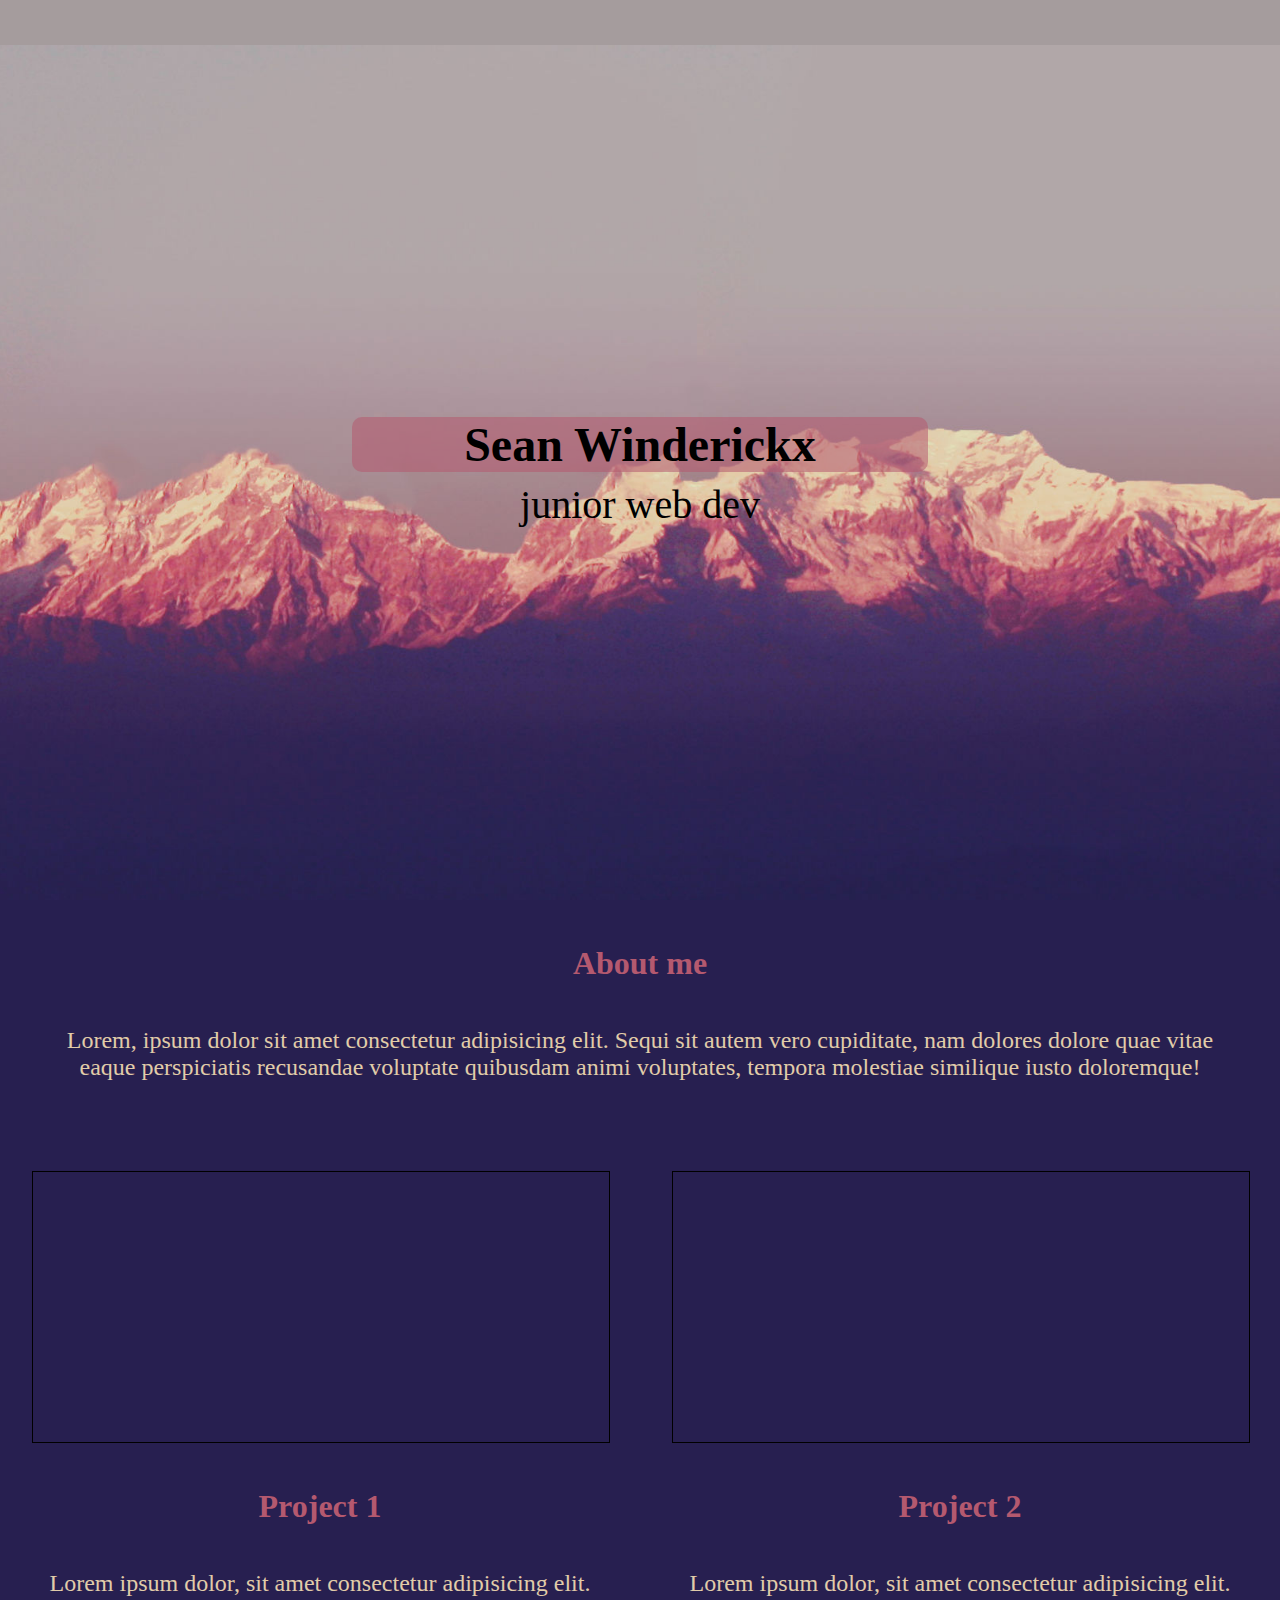
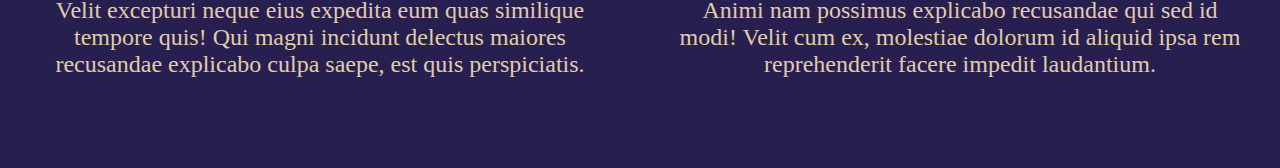
==== index.html @ d5fc6a66 "A new design" ====
<!doctype html>
<html>

<head>
    <title>Portfolio</title>
    <meta name="viewport" content="width=device-width,initial-scale=1">
    <link rel="stylesheet" href="resources/style.css">
</head>

<body>

    <div id="header">
    </div>
    <div id="lander">
        <h2>Sean Winderickx</h2>
        <p>junior web dev</p>
    </div>
    <div id="about">
        <h2>About me</h2>
        <p>Lorem, ipsum dolor sit amet consectetur adipisicing elit. Sequi sit autem vero cupiditate, nam dolores dolore
            quae vitae eaque perspiciatis recusandae voluptate quibusdam animi voluptates, tempora molestiae similique
            iusto doloremque!</p>
    </div>
    <div id="projects">
        <div class="project-container ">
            <div class="square"></div>
            <h2>Project 1</h2>
            <p> Lorem ipsum dolor, sit amet consectetur adipisicing elit. Velit excepturi neque eius expedita eum quas
                similique tempore quis! Qui magni incidunt delectus maiores recusandae explicabo culpa saepe, est quis
                perspiciatis.</p>
        </div>
        <div class="project-container ">
            <div class="square "></div>
            <h2>Project 2</h2>
            <p>Lorem ipsum dolor, sit amet consectetur adipisicing elit. Animi nam possimus explicabo recusandae qui sed
                id modi! Velit cum ex, molestiae dolorum id aliquid ipsa rem reprehenderit facere impedit laudantium.
            </p>
        </div>
    </div>
    <div id="footer">
    </div>
</body>

</html>
---- resources/style.css ----
* {
    padding: 0;
    margin: 0;
}


/* Header */
#header {
    height: 5vh;
    width: 100vw;
    background: rgb(165, 156, 157);
}

/* Lander */
#lander {
    height: 95vh;
    width: 100vw;
    background-image: url(./lander.jpg);
    background-size: cover;
    background-position: center;
    background-repeat: no-repeat;
    display: flex;
    flex-direction: column;
    justify-content: center;
}

#lander h2 {
    width: 45vw;
    margin: 0 auto;
    text-align: center;
    font-size: 2em;
    background-color: rgba(180, 89, 112, 0.548);
    border-radius: 10px;
}

#lander p {
    padding-top: 1vh;
    text-align: center;
    font-size: 1.8em;
    color: black;
}

/* About */
#about {
    background: #271F50;
    height: auto;
    width: 100vw;
    padding-top: 5vh;
    padding-bottom: 5vh;
    display: flex;
    flex-direction: column;
    justify-content: center;
}

#about h2 {
    font-size: 2em;
    text-align: center;
    margin-bottom: 5vh;
    color: #B4596F;
}

#about p {
    font-size: 1.5em;
    text-align: center;
    margin: auto 5vw;
    color: #E1CCA9;
}

/* Project */
#projects {
    background: #271F50;
    height: auto;
    width: 100vw;
    padding-top: 5vh;
    display: flex;
    flex-direction: column;
}

.project-container {
    width: 90%;
    margin: 0 auto;
}

.square {
    width: 100%;
    height: 30vh;
    border: 1px solid black;
    margin-bottom: 5vh;
}

.project-container h2 {
    margin: 0 auto;
    text-align: center;
    font-size: 2em;
    margin-bottom: 5vh;
    color: #B4596F;
}

.project-container p {
    text-align: center;
    font-size: 1.5em;
    color: #E1CCA9;
    padding-bottom: 5vh;
}

/* Footer */
#footer {
    background: #271F50;
    height: 5vh;
    width: 100vw;
}

/* CV SPECIFIC*/
.skills-container {
    width: 100%;
    background: #271F50;
}

.skills-container h2 {
    margin: 0 auto;
    color: #B4596F;
    text-align: center;
    font-size: 2em;
    margin-bottom: 2vh;
}

.skills-container li {
    text-align: center;
    font-size: 1.5em;
    color: #E1CCA9;
    padding-bottom: 1vh;
    list-style: none;
}

/* MEDIA QUERIES */

/* Medium devices (tablets, 768px and up) */
@media only screen and (min-width: 768px) {
    #lander h2 {
        font-size: 3em;
    }

    #lander p {
        font-size: 2.5em;
    }

    #projects {
        display: flex;
        flex-direction: row;
    }

    .project-container {
        width: 45%;
        margin: 0 auto;
    }
}

/* Large devices (desktops, 992px and up) */
@media (min-width: 992px) {
    #lander h2 {
        font-size: 3em;
    }

    #lander p {
        font-size: 2.5em;
    }

    #about h2 {
        font-size: ;

    }

    #about p {
        font-size: ;

    }

    .project-container h2 {
        font-size: ;

    }

    .project-container p {
        font-size: ;
    }
}

/* 720p */
@media (min-width: 1280px) {
    #lander h2 {
        font-size: ;
    }

    #lander p {
        font-size: ;
    }

    #about h2 {
        font-size: ;

    }

    #about p {
        font-size: ;

    }

    .project-container h2 {
        font-size: ;

    }

    .project-container p {
        font-size: ;
    }
}

/* 1080p */
@media (min-width: 1920) {
    #lander h2 {
        font-size: ;
    }

    #lander p {
        font-size: ;
    }

    #about h2 {
        font-size: ;

    }

    #about p {
        font-size: ;

    }

    .project-container h2 {
        font-size: ;

    }

    .project-container p {
        font-size: ;
    }
}

/* 1440p */
@media (min-width: 2560) {
    #lander h2 {
        font-size: ;
    }

    #lander p {
        font-size: ;
    }

    #about h2 {
        font-size: ;

    }

    #about p {
        font-size: ;

    }

    .project-container h2 {
        font-size: ;

    }

    .project-container p {
        font-size: ;
    }
}
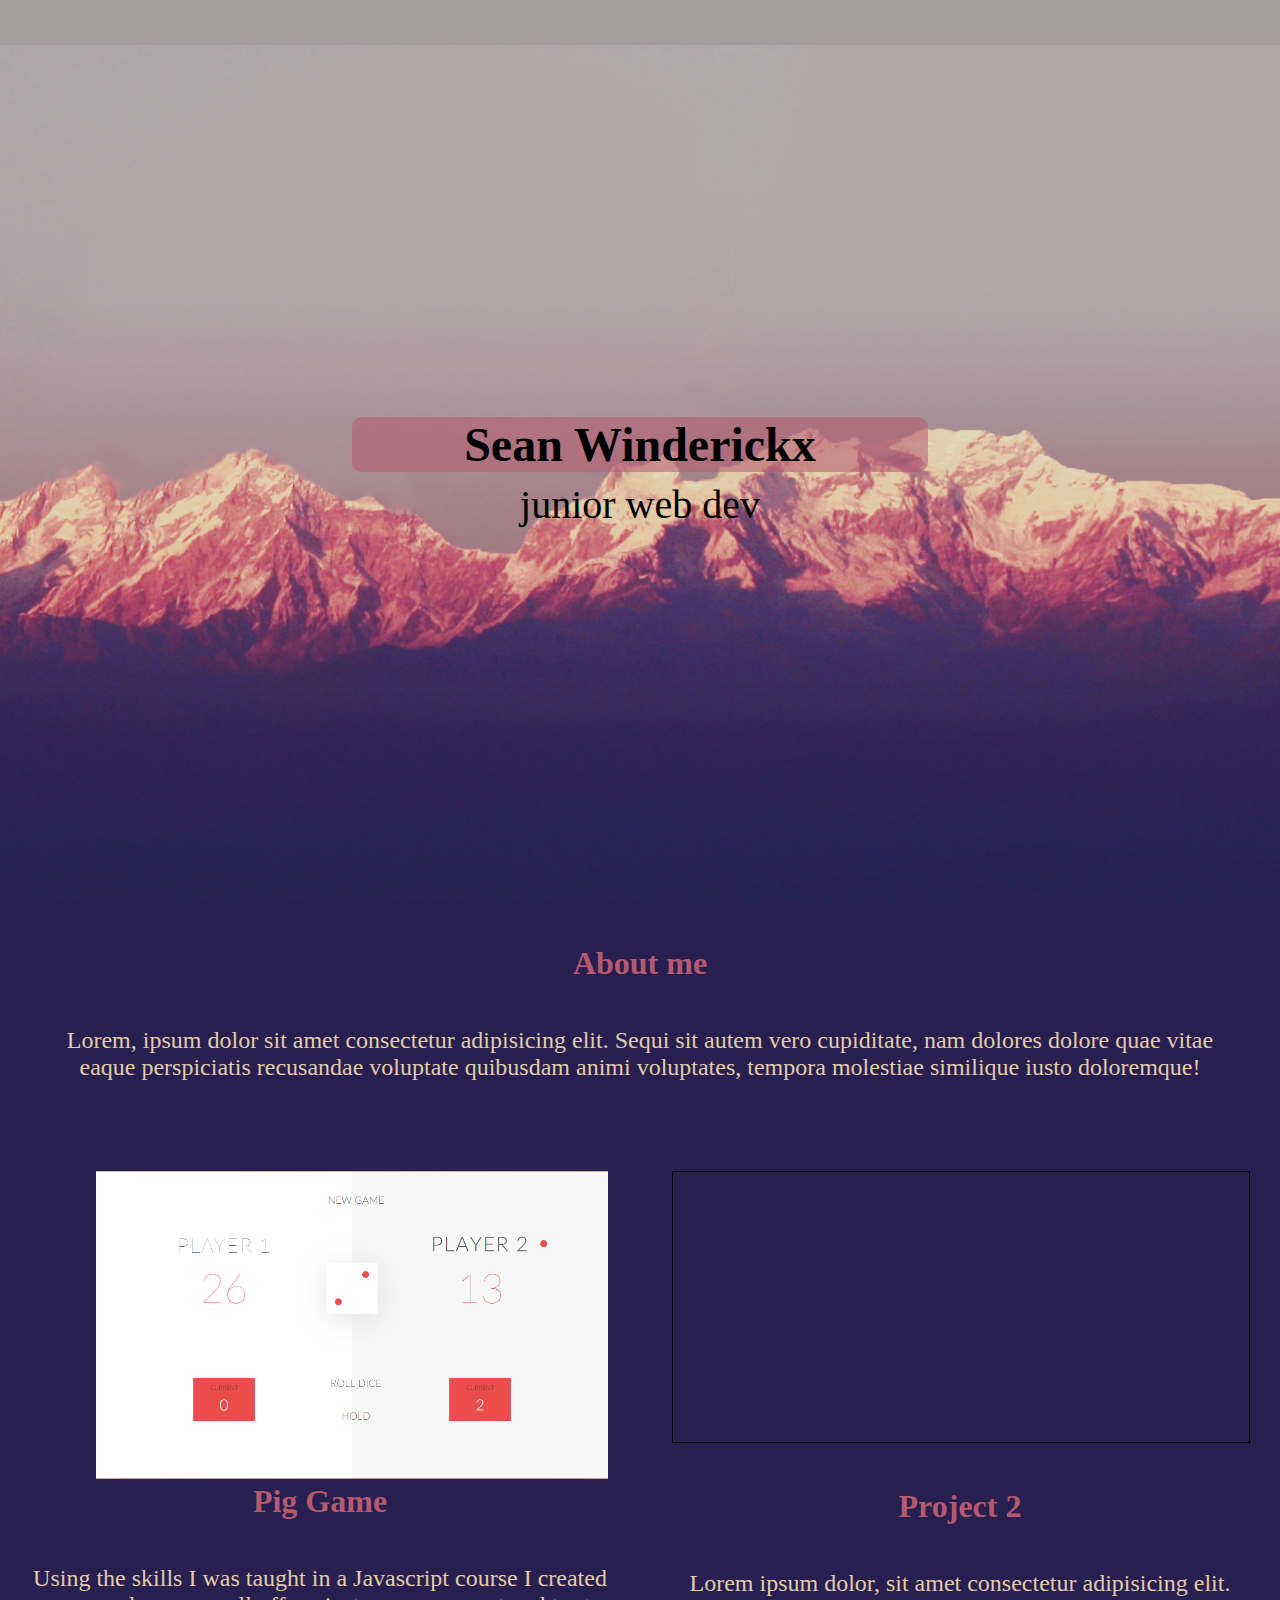
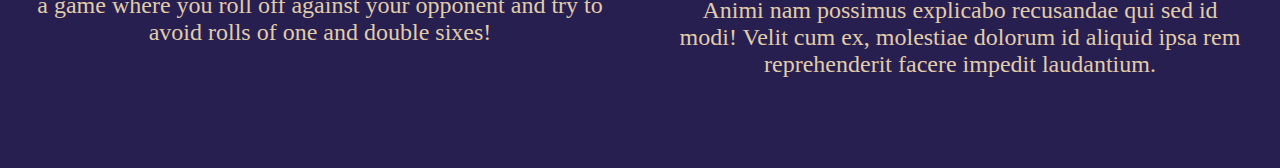
==== commit 8d5bb88e: "Final edits" ====
--- a/index.html
+++ b/index.html
@@ -23,11 +23,11 @@
     </div>
     <div id="projects">
         <div class="project-container ">
-            <div class="square"></div>
-            <h2>Project 1</h2>
-            <p> Lorem ipsum dolor, sit amet consectetur adipisicing elit. Velit excepturi neque eius expedita eum quas
-                similique tempore quis! Qui magni incidunt delectus maiores recusandae explicabo culpa saepe, est quis
-                perspiciatis.</p>
+            <a href="https://seanwinderickx.github.io/pig_dice/" target="_blank"><img src="resources/pig_game.png"
+                    alt="Pig Game"></a>
+            <h2>Pig Game</h2>
+            <p>Using the skills I was taught in a Javascript course I created a game where you roll off against your
+                opponent and try to avoid rolls of one and double sixes!</p>
         </div>
         <div class="project-container ">
             <div class="square "></div>
--- a/resources/style.css
+++ b/resources/style.css
@@ -88,8 +88,13 @@
     margin-bottom: 5vh;
 }
 
+.project-container img {
+    width: 80vw;
+    height: auto;
+    margin: auto 5vw;
+}
+
 .project-container h2 {
-    margin: 0 auto;
     text-align: center;
     font-size: 2em;
     margin-bottom: 5vh;
@@ -112,7 +117,7 @@
 
 /* CV SPECIFIC*/
 .skills-container {
-    width: 100%;
+    width: 100vw;
     background: #271F50;
 }
 
@@ -153,6 +158,10 @@
         width: 45%;
         margin: 0 auto;
     }
+
+    .project-container img {
+        width: 40vw;
+    }
 }
 
 /* Large devices (desktops, 992px and up) */
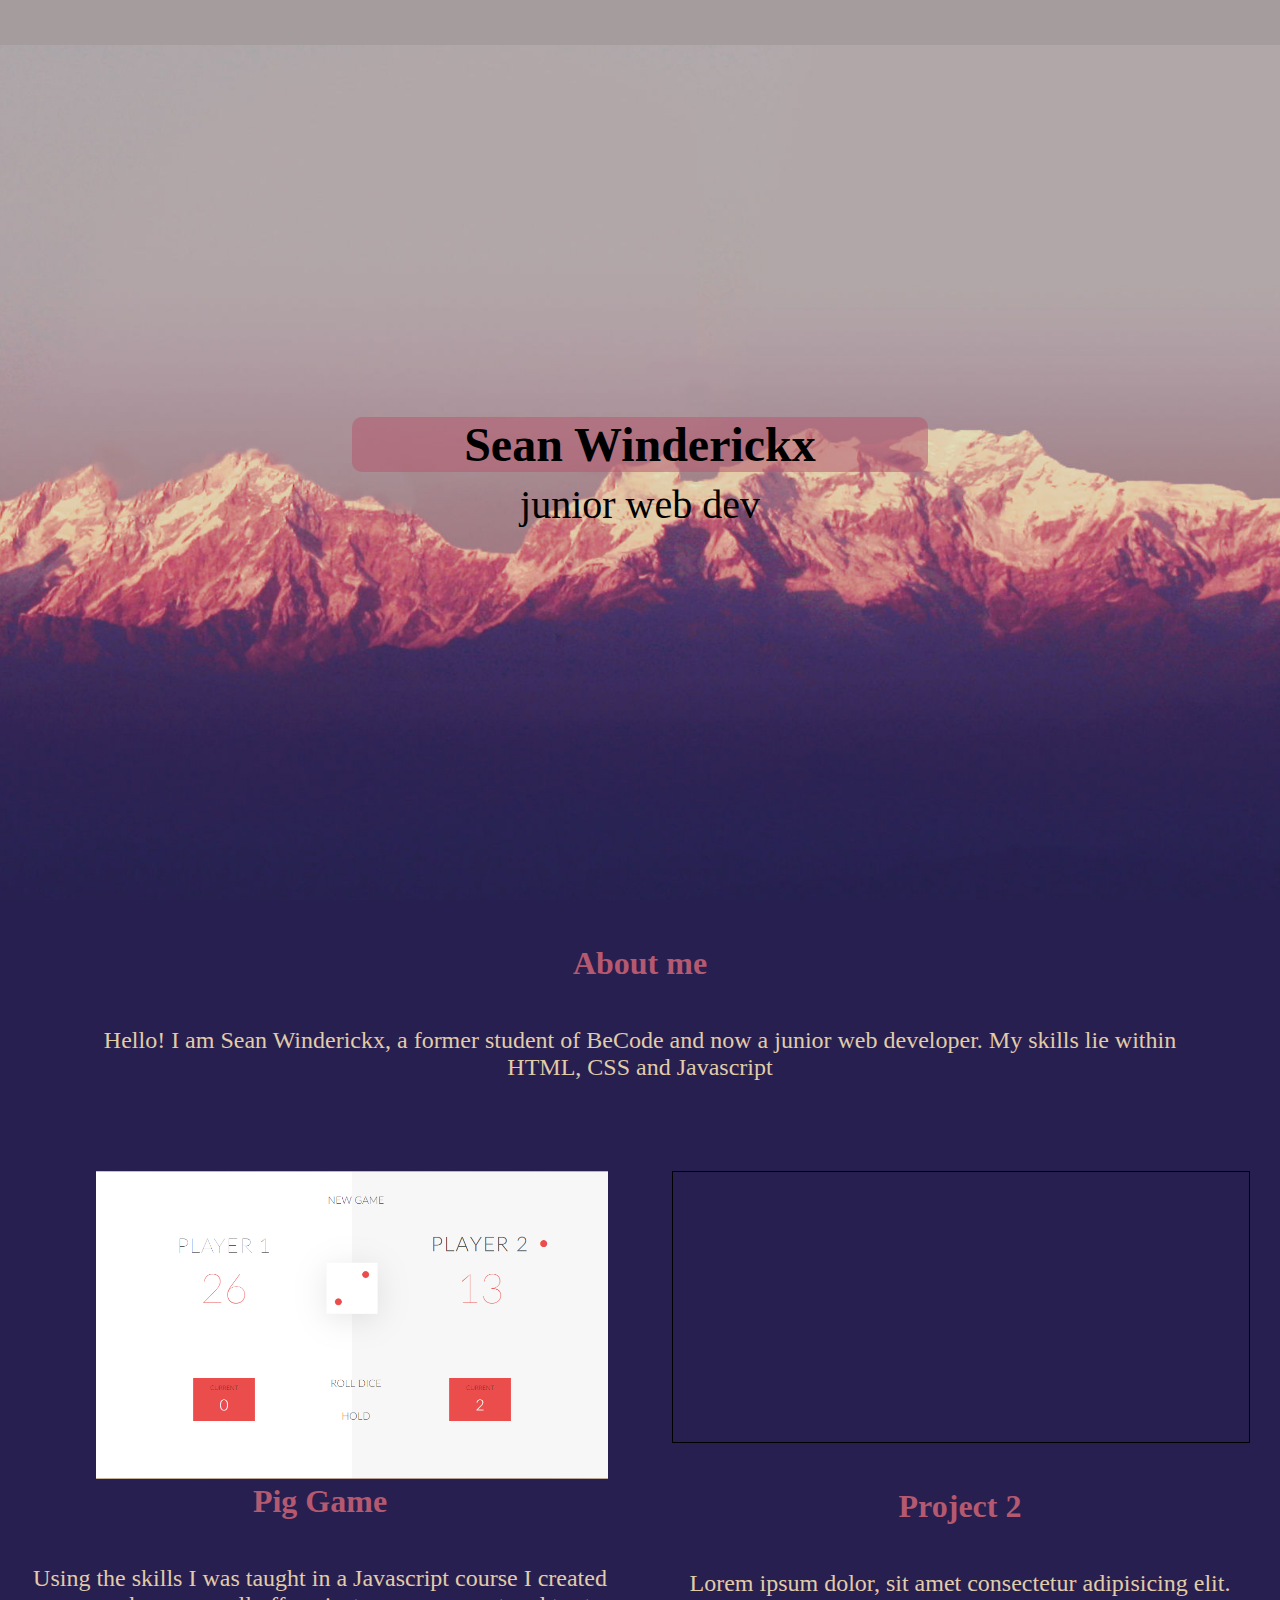
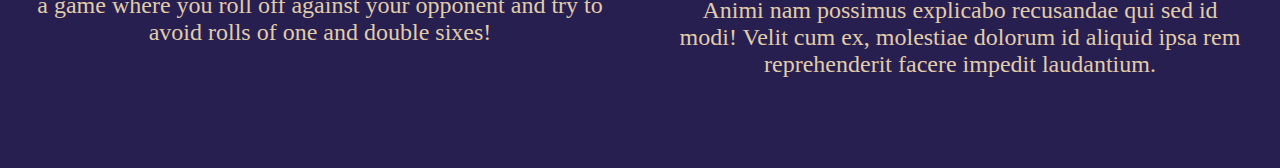
==== commit 49a0214c: "Small adjustments" ====
--- a/index.html
+++ b/index.html
@@ -17,9 +17,8 @@
     </div>
     <div id="about">
         <h2>About me</h2>
-        <p>Lorem, ipsum dolor sit amet consectetur adipisicing elit. Sequi sit autem vero cupiditate, nam dolores dolore
-            quae vitae eaque perspiciatis recusandae voluptate quibusdam animi voluptates, tempora molestiae similique
-            iusto doloremque!</p>
+        <p>Hello! I am Sean Winderickx, a former student of BeCode and now a junior web developer. My skills lie
+            within HTML, CSS and Javascript</p>
     </div>
     <div id="projects">
         <div class="project-container ">
--- a/resources/style.css
+++ b/resources/style.css
@@ -3,6 +3,9 @@
     margin: 0;
 }
 
+body {
+    background-color: #271F50;
+}
 
 /* Header */
 #header {
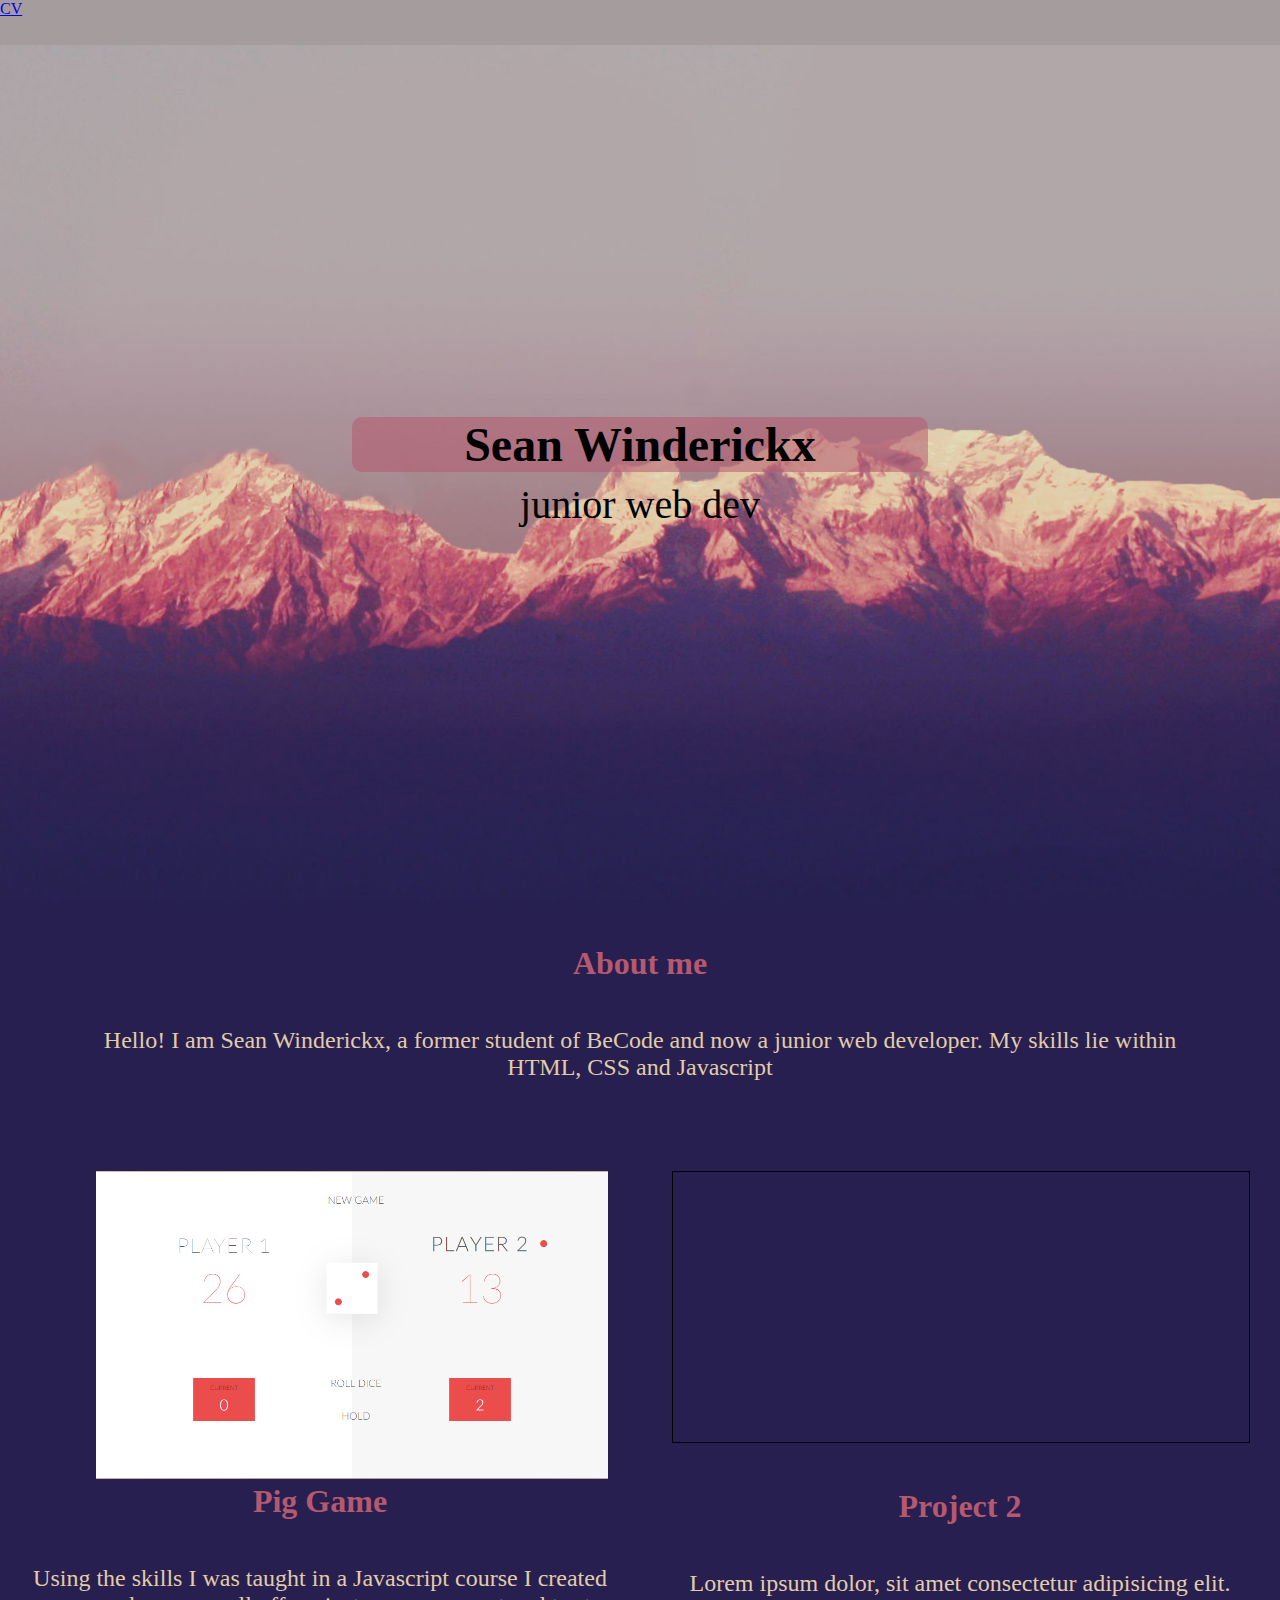
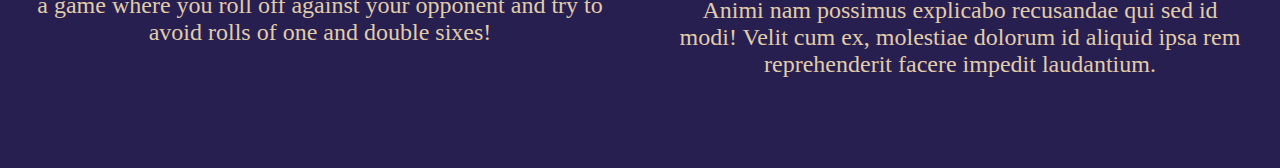
==== commit 66544e83: "Link added" ====
--- a/index.html
+++ b/index.html
@@ -10,6 +10,9 @@
 <body>
 
     <div id="header">
+        <a href="cv.html">
+            <p>CV</p>
+        </a>
     </div>
     <div id="lander">
         <h2>Sean Winderickx</h2>
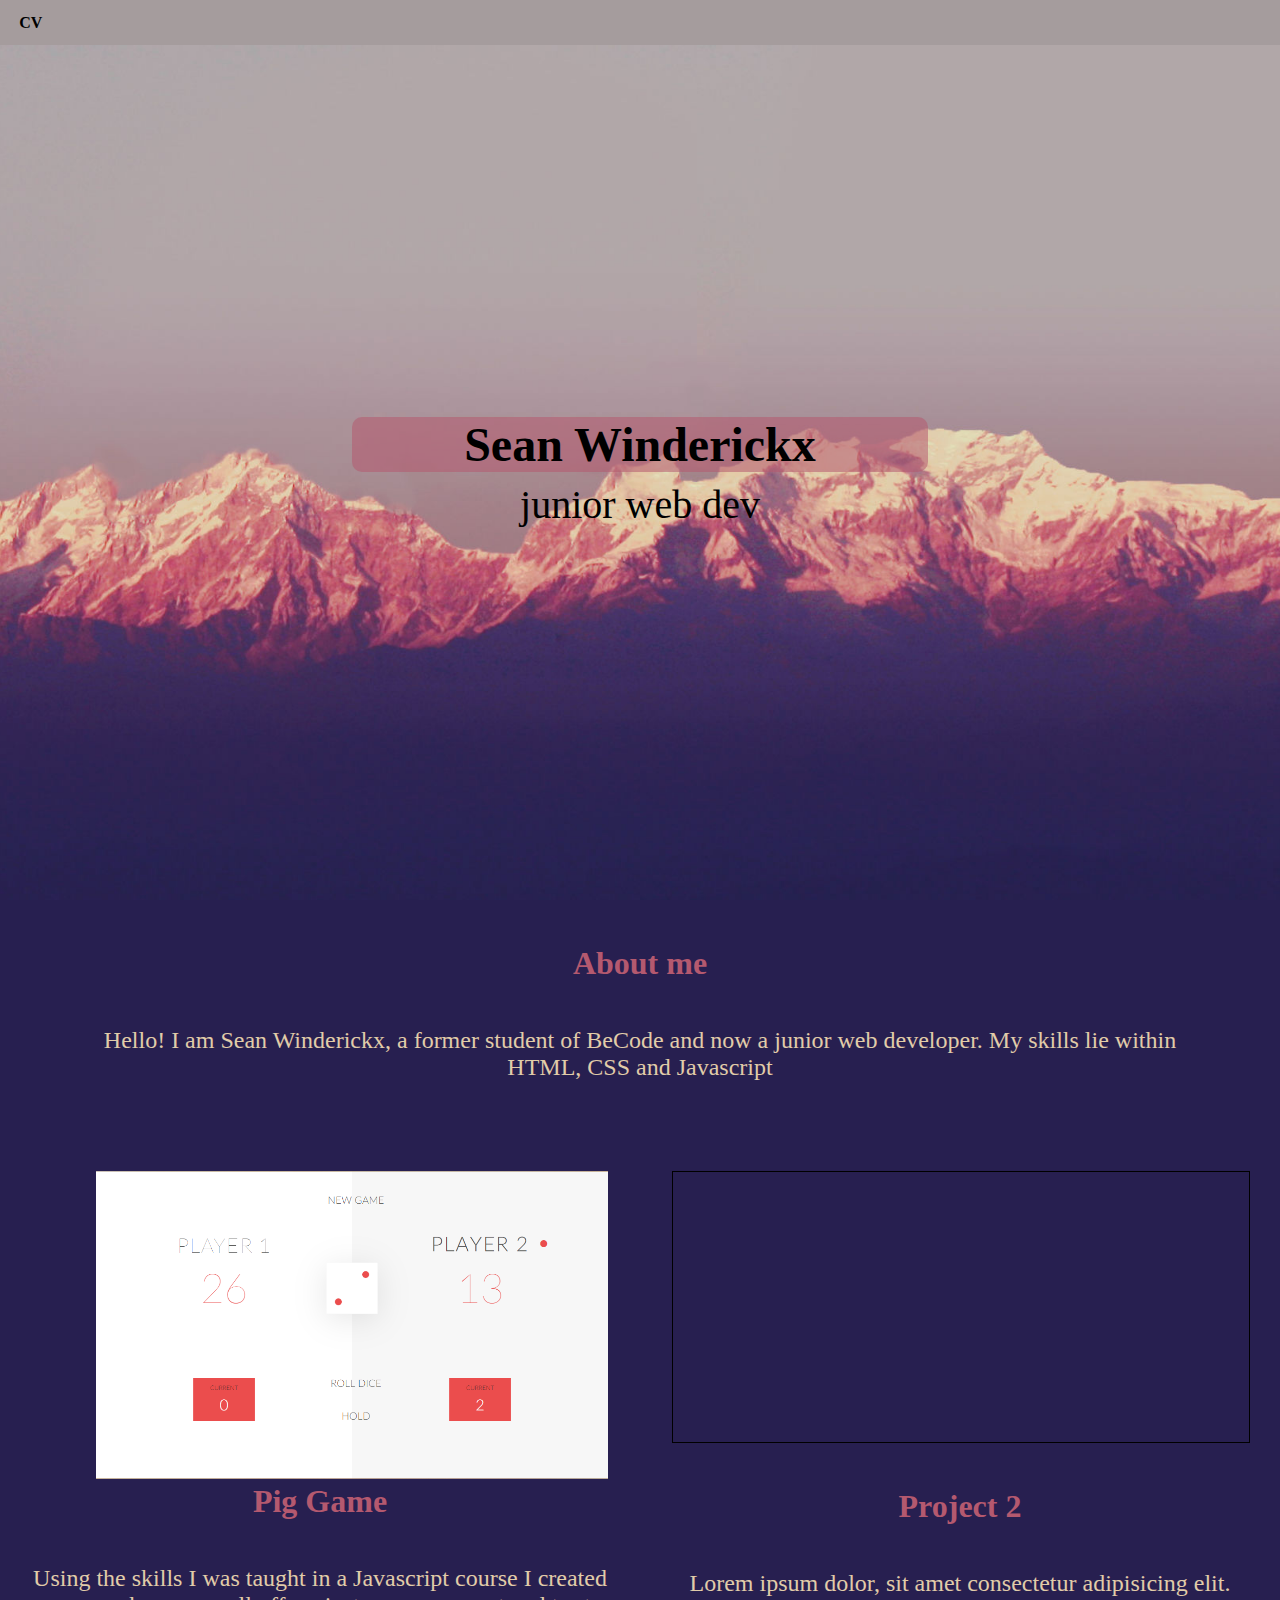
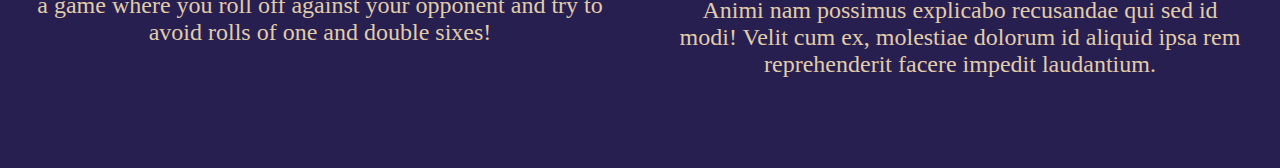
==== commit 41bdf738: "Added links" ====
--- a/index.html
+++ b/index.html
@@ -10,7 +10,7 @@
 <body>
 
     <div id="header">
-        <a href="cv.html">
+        <a href="cv.html" target="_blank">
             <p>CV</p>
         </a>
     </div>
--- a/resources/style.css
+++ b/resources/style.css
@@ -3,6 +3,22 @@
     margin: 0;
 }
 
+a:link {
+    text-decoration: none;
+}
+
+a:visited {
+    text-decoration: none;
+}
+
+a:hover {
+    text-decoration: none;
+}
+
+a:active {
+    text-decoration: none;
+}
+
 body {
     background-color: #271F50;
 }
@@ -12,6 +28,13 @@
     height: 5vh;
     width: 100vw;
     background: rgb(165, 156, 157);
+}
+
+#header p {
+    padding-left: 1.5vw;
+    padding-top: 1.5vh;
+    font-weight: bold;
+    color: #000;
 }
 
 /* Lander */
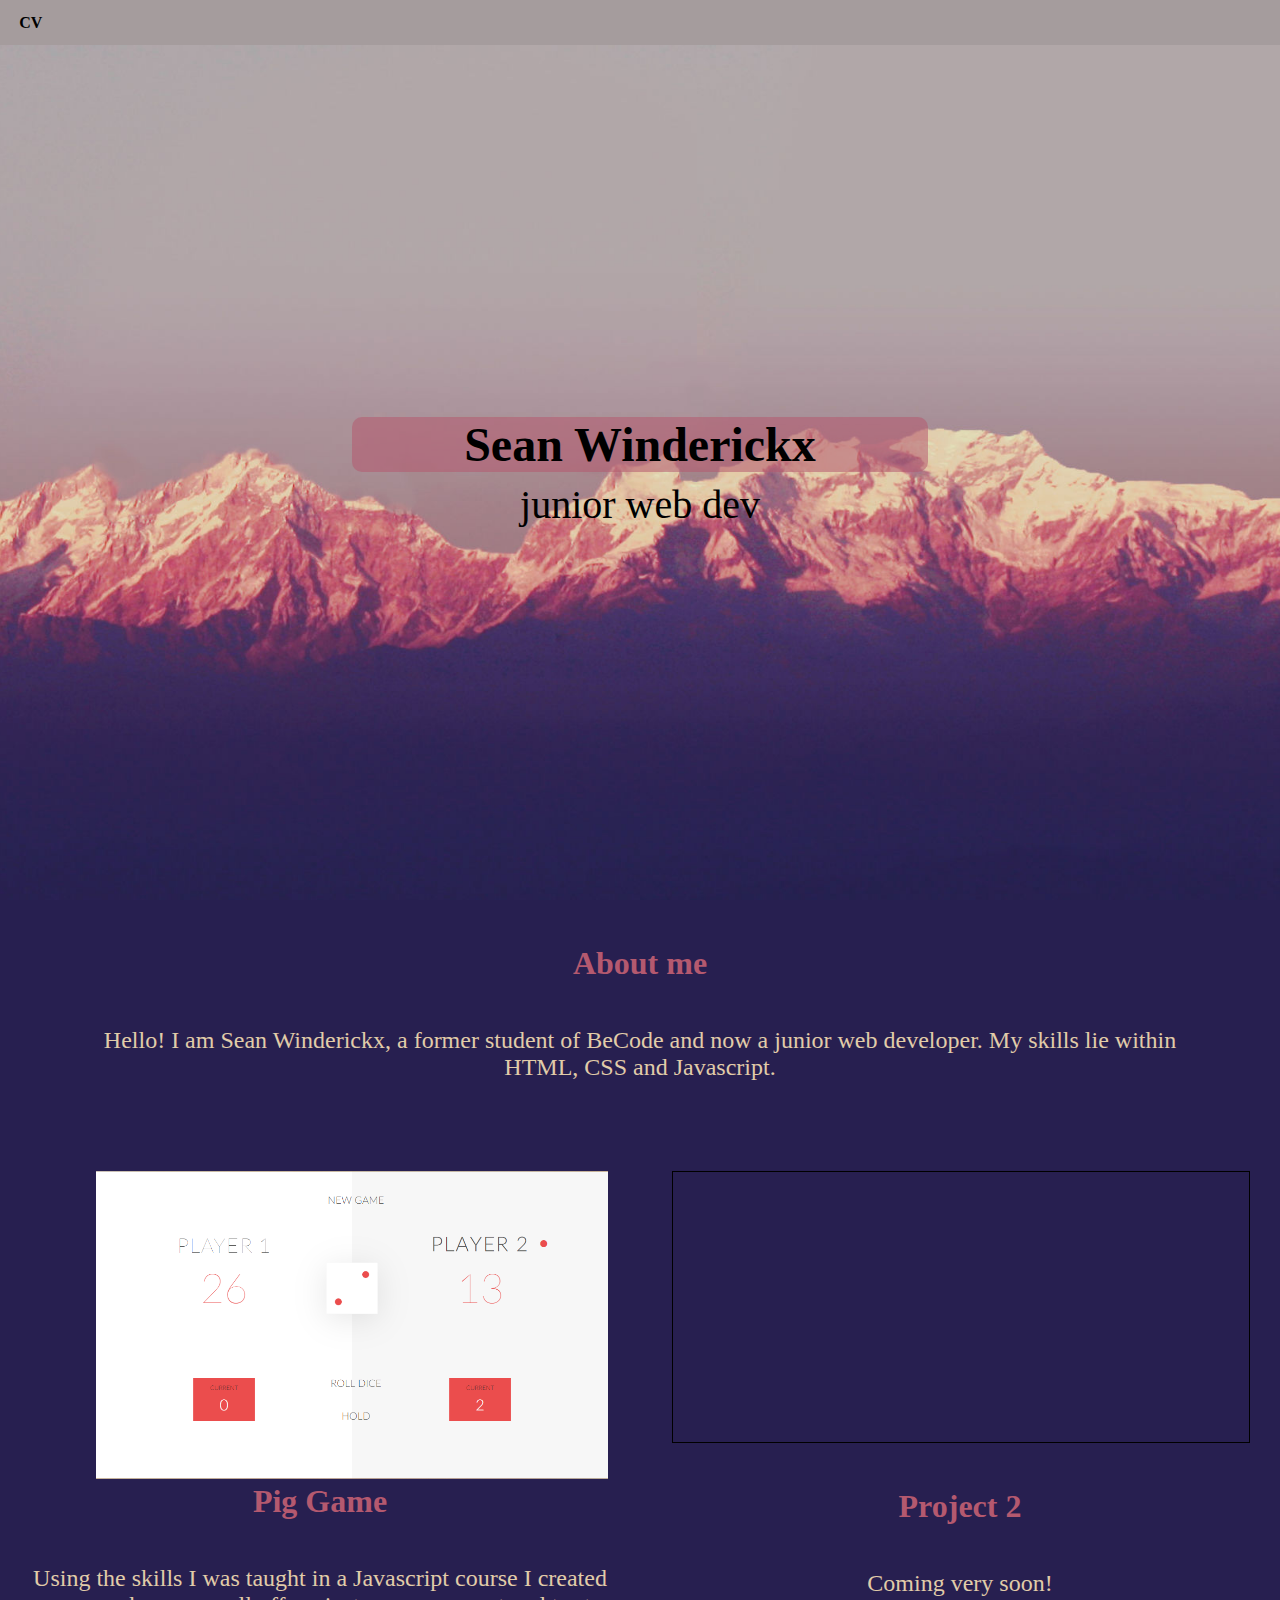
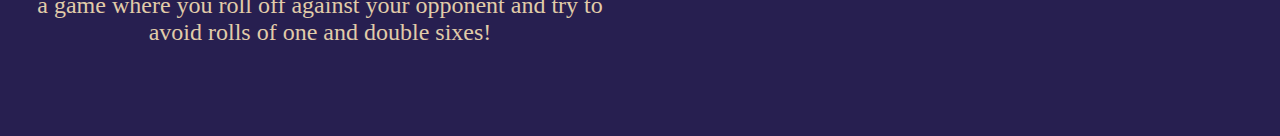
==== commit 8f714679: "Adjusting some small texts" ====
--- a/index.html
+++ b/index.html
@@ -21,7 +21,7 @@
     <div id="about">
         <h2>About me</h2>
         <p>Hello! I am Sean Winderickx, a former student of BeCode and now a junior web developer. My skills lie
-            within HTML, CSS and Javascript</p>
+            within HTML, CSS and Javascript.</p>
     </div>
     <div id="projects">
         <div class="project-container ">
@@ -34,9 +34,7 @@
         <div class="project-container ">
             <div class="square "></div>
             <h2>Project 2</h2>
-            <p>Lorem ipsum dolor, sit amet consectetur adipisicing elit. Animi nam possimus explicabo recusandae qui sed
-                id modi! Velit cum ex, molestiae dolorum id aliquid ipsa rem reprehenderit facere impedit laudantium.
-            </p>
+            <p>Coming very soon!</p>
         </div>
     </div>
     <div id="footer">
